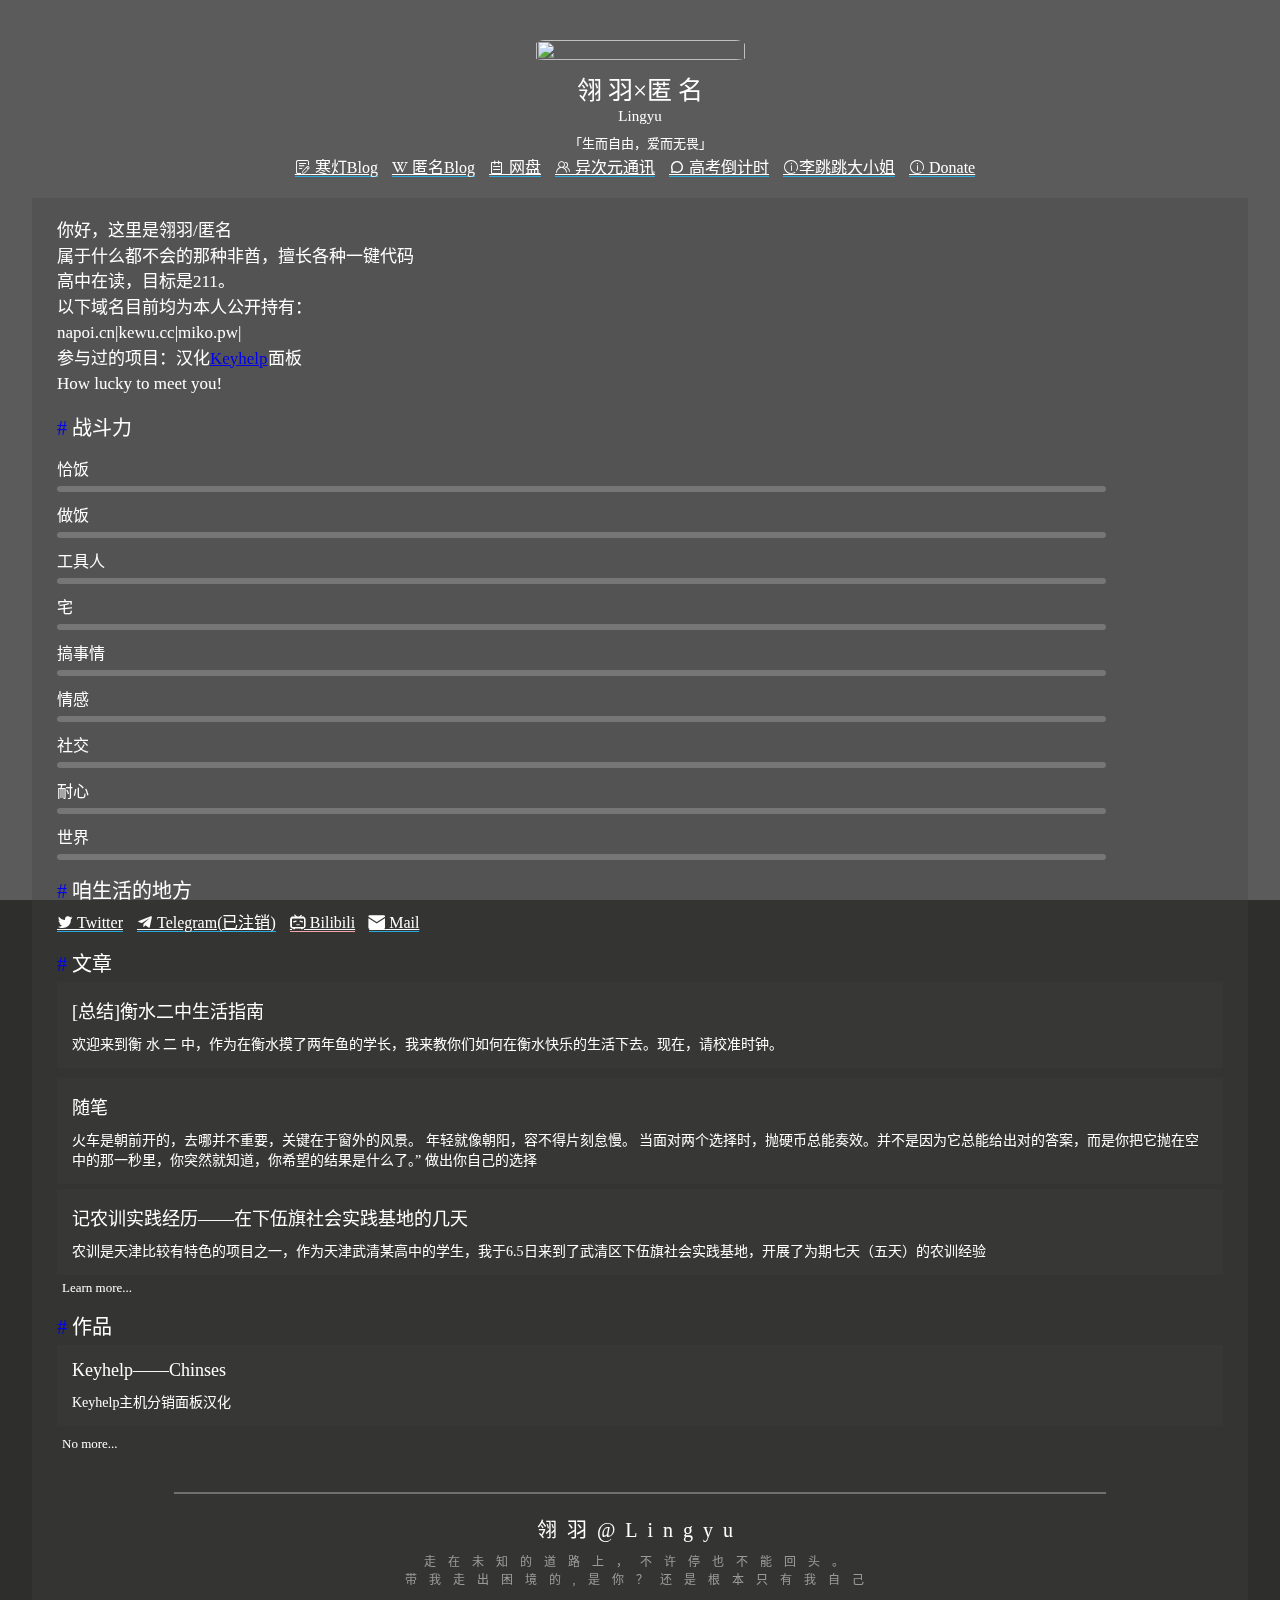
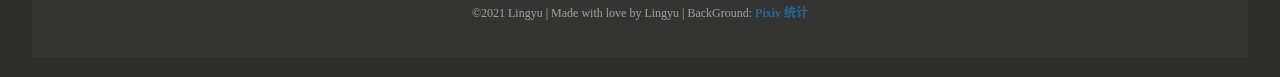
==== index.html @ 6e99ea0c "Update index.html" ====
<!--
 * GitHub: https://github.com/AyagawaSeirin/
 * Made with love by AyagawaSeirin [https://owomoe.net/]
-->
<!--
 * 图片放置在coding、gitee、微博三家...
 * 资源文件引用自coding、gitee、bootcdn
-->
<html lang="zh-CN">
<head>
    <meta charset="utf-8">
    <title>翎羽 | Lingyu</title>
    <meta name="viewport" content="width=device-width, initial-scale=1.0,maximum-scale=1.0, user-scalable=no">
    <meta name="description" content="Lingyu的个人主页">
    <meta name="keywords" content="lingyu,miko.pw,翎羽,匿名,Lingyu">
    <meta content="text/html; charset=UTF-8; text/plain" http-equiv="Content-Type" />
    
    <link rel="stylesheet" href="https://lib.baomitu.com/mdui/1.0.2/css/mdui.css">
    <link rel="stylesheet" href="assests/css/main.css">
    <link rel="stylesheet" href="assests/css/index.css">
    <!-- <link rel="stylesheet" href="/assets/css/detaile.css"> -->
    <link rel="stylesheet" href="assests/fonts/font_1625701_q2422cy34wn.css">
    <link rel="icon" href="https://tvax1.sinaimg.cn/large/005VUi90ly1gyejxnz3bhj31471477wh.jpg">
    <script>
        console.log("\n %c Provided %c by Lingyu | napoi.cn ","color:#444;background:#eee;padding:5px 0;","color:#F8F8FF;background:#F4A7B9;padding:5px 0;");
        console.log("\n %c Designed %c by AyagawaSeirin | owomoe.net ","color:#444;background:#eee;padding:5px 0;","color:#F8F8FF;background:#F4A7B9;padding:5px 0;");
        console.log("\n %c 感谢AyagawaSeirin的模板支持 ","color:#444;background:#eee;padding:5px 0;","color:#F8F8FF;background:#F4A7B9;padding:5px 0;");
      
    </script>
<!--统计开始-->
<script charset="UTF-8" id="LA_COLLECT" src="assests/tongji.js"></script>
<script>LA.init({id: "JSmE4CoYj0zaWgyC",ck: "JSmE4CoYj0zaWgyC"})</script>
<!--统计结束-->
</head>
<body class="mdui-theme-primary-pink mdui-theme-accent-pink">
<div id="rin-bg"></div>
<main id="rin-main">
    <div class="mdui-row">
        <div class="mdui-col-xs-12 mdui-col-md-2">
            <div class="rin-left">
                <div class="rin-logo">
                    <img src="https://gitee.com/msk1/homepage/raw/main/assests/logo.jpg">
                </div>
                <div class="rin-left-title">翎&nbsp;羽×匿&nbsp;名</div>
                <div class="rin-left-title2">Lingyu</div>
                <div class="rin-left-slogan">「生而自由，爱而无畏」</div>

                <a class="mdui-btn mdui-btn-raised rin-btn rin-btn-blue rin-btn-left mdui-text-capitalize" href="https://www.napoi.cn/" target="_blank"><span class="iconfont iconBlog"></span> 寒灯Blog</a>

                <a class="mdui-btn mdui-btn-raised rin-btn rin-btn-blue rin-btn-left mdui-text-capitalize" href="https://www.kewu.cc/" target="_blank"><span class="iconfont iconwiki"></span> 匿名Blog</a>

                <a class="mdui-btn mdui-btn-raised rin-btn rin-btn-blue rin-btn-left mdui-text-capitalize" href="https://pan.napoi.cn" target="_blank"><span class="iconfont iconrizhi"></span> 网盘</a>

                <a class="mdui-btn mdui-btn-raised rin-btn rin-btn-blue rin-btn-left mdui-text-capitalize" href="https://subrecovery.top" target="_blank"><span class="iconfont iconfriend"></span> 异次元通讯</a>

                <a class="mdui-btn mdui-btn-raised rin-btn rin-btn-blue rin-btn-left mdui-text-capitalize" href="https://miko.pw/gaokao" target="_blank"><span class="iconfont iconCommentenable"></span> 高考倒计时</a>
                <a class="mdui-btn mdui-btn-raised rin-btn rin-btn-blue rin-btn-left mdui-text-capitalize" href="https://miko.pw/litiaotiao/?from=homepage" target="_blank"><span class="iconfont iconabout"></span>李跳跳大小姐</a>
                <a class="mdui-btn mdui-btn-raised rin-btn rin-btn-blue rin-btn-left mdui-text-capitalize" href="https://tvax1.sinaimg.cn/large/005VUi90ly1gyeksrzz9dj308c0bbmyy.jpg" target="_blank"><span class="iconfont iconabout"></span> Donate</a>
            </div>
        </div>
        <div class="mdui-col-xs-12 mdui-col-md-10">
            <div class="mdui-card rin-card">
<!--                <div class="rin-card-title">关于我</div>-->
                <div class="rin-card-part" id="introduce" style="margin-top: 0;">
                    <div class="rin-card-content mdui-typo">你好，这里是翎羽/匿名<br>
                        属于什么都不会的那种非酋，擅长各种一键代码<br>
                         高中在读，目标是211。<br>
                         以下域名目前均为本人公开持有：<br>
                         napoi.cn|kewu.cc|miko.pw|  <br>
                         参与过的项目：汉化<a href="https:/keyhelp.de" target="_blank"></span>Keyhelp</a>面板<br>
                        How lucky to meet you!<br>
                    </div>
                </div>
                <!--        <div class="rin-tr"></div>-->
                <div class="rin-card-part" id="fighting">
                    <div class="rin-card-title2 mdui-typo"><a href="#fighting">#</a> 战斗力</div>
                    <div class="mdui-container">
                        <div class="mdui-row">
                            <div class="mdui-col-xs-12 mdui-col-sm-6 mdui-col-md-4"
                                 mdui-tooltip="{content: '还是很能吃的，破产警告'}">

                                <div class="rin-progress-title">
                                    恰饭
                                </div>

                                <div class="mdui-progress">
                                    <div class="mdui-progress-determinate" style="width: 75%;"></div>
                                </div>

                            </div>

                            <div class="mdui-col-xs-12 mdui-col-sm-6 mdui-col-md-4"
                                 mdui-tooltip="{content: '虽然经常做出一些食材他妈都不认识的东西，但是我会努力的'}">
                                <div class="rin-progress-title">
                                    做饭
                                </div>
                                <div class="mdui-progress">
                                    <div class="mdui-progress-determinate" style="width: 30%;"></div>
                                </div>
                            </div>

                            <div class="mdui-col-xs-12 mdui-col-sm-6 mdui-col-md-4"
                                 mdui-tooltip="{content: '工具人属性，擅长折腾打印机、多媒体、手机、电脑，不断学习中'}">
                                <div class="rin-progress-title">
                                    工具人
                                </div>
                                <div class="mdui-progress">
                                    <div class="mdui-progress-determinate" style="width: 60%;"></div>
                                </div>
                            </div>

                        </div>

                        <div class="mdui-row">
                            <div class="mdui-col-xs-12 mdui-col-sm-6 mdui-col-md-4" mdui-tooltip="{content: '伪宅，二刺螈，梦想是去CJ、CP、CM.'}">
                                <div class="rin-progress-title">
                                    宅
                                </div>
                                <div class="mdui-progress">
                                    <div class="mdui-progress-determinate" style="width: 50%;"></div>
                                </div>
                            </div>

                            <div class="mdui-col-xs-12 mdui-col-sm-6 mdui-col-md-4"
                                 mdui-tooltip="{content: '搞个大新闻，组织能力蛮差的'}">
                                <div class="rin-progress-title">
                                    搞事情
                                </div>
                                <div class="mdui-progress">
                                    <div class="mdui-progress-determinate" style="width: 12%;"></div>
                                </div>
                            </div>

                            <div class="mdui-col-xs-12 mdui-col-sm-6 mdui-col-md-4"
                                 mdui-tooltip="{content: '情感带师，见证了无数对情侣的分分合合。你好，陌生人。'}">
                                <div class="rin-progress-title">
                                    情感
                                </div>
                                <div class="mdui-progress">
                                    <div class="mdui-progress-determinate" style="width: 25%;"></div>
                                </div>
                            </div>

                        </div>

                        <div class="mdui-row">
                            <div class="mdui-col-xs-12 mdui-col-sm-6 mdui-col-md-4"
                                 mdui-tooltip="{content: '社交能力<del>(间歇性社恐，漫展拍照都得想好久</del>'}">
                                <div class="rin-progress-title">
                                    社交
                                </div>
                                <div class="mdui-progress">
                                    <div class="mdui-progress-determinate" style="width: 20%;"></div>
                                </div>
                            </div>

                            <div class="mdui-col-xs-12 mdui-col-sm-6 mdui-col-md-4"
                                 mdui-tooltip="{content: '做事情的耐心程度'}">
                                <div class="rin-progress-title">
                                    耐心
                                </div>
                                <div class="mdui-progress">
                                    <div class="mdui-progress-determinate" style="width: 70%;"></div>
                                </div>
                            </div>

                            <div class="mdui-col-xs-12 mdui-col-sm-6 mdui-col-md-4"
                                 mdui-tooltip="{content: '对这个世界热爱的程度|都是时辰的错'}">
                                <div class="rin-progress-title">
                                    世界
                                </div>
                                <div class="mdui-progress">
                                    <div class="mdui-progress-determinate" style="width: 60%;"></div>
                                </div>
                            </div>


                        </div>


                    </div>
                </div>
                <div class="rin-card-part" id="contact">
                    <div class="rin-card-title2 mdui-typo"><a href="#contact">#</a> 咱生活的地方</div>

                    <a class="mdui-btn mdui-btn-raised rin-btn rin-btn-blue mdui-text-capitalize"
                       href="https://twitter.com" target="_blank"><span
                            class="iconfont icontwitter-fill"></span> Twitter</a>

                    <a class="mdui-btn mdui-btn-raised rin-btn rin-btn-blue mdui-text-capitalize"
                       href="https://t.me/" target="_blank"><span class="iconfont icontelegram"></span> Telegram(已注销)</a>
<!--
                    <a class="mdui-btn mdui-btn-raised rin-btn rin-btn-black mdui-text-capitalize" href="https://github.com/AyagawaSeirin" target="_blank"><span class="iconfont icongithub"></span> Github</a>

                    <a class="mdui-btn mdui-btn-raised rin-btn rin-btn-pink" href="http://suki.house/"
                       target="_blank" style="text-transform: none!important;"><span
                            class="iconfont iconcoffe"></span> sukiHouse</a>
-->
                    <a class="mdui-btn mdui-btn-raised rin-btn rin-btn-pink mdui-text-capitalize" href="https://space.bilibili.com/25399303" target="_blank"><span class="iconfont iconbilibili"></span> Bilibili</a>

                    <a class="mdui-btn mdui-btn-raised rin-btn rin-btn-blue mdui-text-capitalize"
                       href="mailto:misakablog@gmail.com" target="_blank"><span
                            class="iconfont iconmail_fill"></span> Mail</a>

                </div>

                <div class="rin-card-part" id="article">
                    <div class="rin-card-title2 mdui-typo"><a href="#article">#</a> 文章</div>

                    <a target="_blank" href="https://www.napoi.cn/2021/1056.html">
                    <div class="mdui-card rin-card rin-card-article" style="margin-bottom: 10px;">
                        <div class="rin-article-title">[总结]衡水二中生活指南</div>
                        <div class="rin-article-content">欢迎来到衡&nbsp;水&nbsp;二&nbsp;中，作为在衡水摸了两年鱼的学长，我来教你们如何在衡水快乐的生活下去。现在，请校准时钟。</div>
                    </div>
                    </a>
                    
                    <a target="_blank" href="https://www.napoi.cn/2021/471.html">
                        <div class="mdui-card rin-card rin-card-article" style="margin-bottom: 5px;">
                            <div class="rin-article-title">随笔</div>
                            <div class="rin-article-content">火车是朝前开的，去哪并不重要，关键在于窗外的风景。

                                年轻就像朝阳，容不得片刻怠慢。
                                
                                当面对两个选择时，抛硬币总能奏效。并不是因为它总能给出对的答案，而是你把它抛在空中的那一秒里，你突然就知道，你希望的结果是什么了。”
                                
                                做出你自己的选择</div>
                        </div>
                    </a>
                    <a target="_blank" href="https://www.kewu.cc/2021/186.html/">
                        <div class="mdui-card rin-card rin-card-article" style="margin-bottom: 5px;">
                            <div class="rin-article-title">记农训实践经历——在下伍旗社会实践基地的几天</div>
                            <div class="rin-article-content">农训是天津比较有特色的项目之一，作为天津武清某高中的学生，我于6.5日来到了武清区下伍旗社会实践基地，开展了为期七天（五天）的农训经验</div>
                        </div>
                    </a>
                    <a class="rin-article-more" target="_blank" href="https://kewu.cc/">
                        Learn more...
                    </a>

                </div>


                <div class="rin-card-part" id="works">
                    <div class="rin-card-title2 mdui-typo"><a href="#works">#</a> 作品</div>

                    <a target="_blank" href="https://keyhelp.de">
                        <div class="mdui-card rin-card rin-card-article" style="margin-bottom: 10px;">
                            <div class="rin-article-title">Keyhelp——Chinses</div>
                            <div class="rin-article-content">Keyhelp主机分销面板汉化</div>
                        </div>
                    </a>
                  <!--

                  <a target="_blank" href="https://github.com/AyagawaSeirin/BilibiliFollowPage">
                        <div class="mdui-card rin-card rin-card-article" style="margin-bottom: 5px;">
                            <div class="rin-article-title">BilibiliFollowPage</div>
                            <div class="rin-article-content">基于handsome主题的B站追番列表独立页面作品</div>
                        </div>
                    </a>
                    <a target="_blank" href="https://github.com/AyagawaSeirin/ThreebodySpace">
                        <div class="mdui-card rin-card rin-card-article" style="margin-bottom: 5px;">
                            <div class="rin-article-title">ThreebodySpace</div>
                            <div class="rin-article-content">三体宇宙网站(threebody.space)</div>
                        </div>
                    </a> --> 
                    <a class="rin-article-more" target="_blank" href="">
                        No more...
                    </a>

                </div>


                <div class="rin-tr"></div>

                <div class="rin-card-part" id="last">
                    <div class="rin-card-title2">翎羽@Lingyu</div>
                    <div class="rin-card-content">走在未知的道路上，不许停也不能回头。<br>带我走出困境的,是你？还是根本只有我自己</div>
                </div>

                <div class="rin-card-part" id="footer">
                    <div class="rin-card-content">©2021 Lingyu | Made with love by Lingyu | BackGround: <a
                            href="https://www.pixiv.net/artworks/66987311" id="bg-link" target="_blank">Pixiv</a> 
                        <a target="_blank" title="网站统计" href="https://v6.51.la/land/JSmE4CoYj0zaWgyC">统计</a>
                    </div>
                   
                </div>
            </div>
        </div>
    </div>
</main>
<script type='text/css' src="https://cdn.bootcdn.net/ajax/libs/mdui/0.4.3/css/mdui.min.css"></script>
    <!-- Cloudflare Web Analytics --><script defer src='https://static.cloudflareinsights.com/beacon.min.js' data-cf-beacon='{"token": "fbe1be45d94e4c608e28d2d24af0dc38"}'></script><!-- End Cloudflare Web Analytics -->
<!--<script src="https://cdn.jsdelivr.net/gh/AyagawaSeirin/homepage@latest/assets/js/main.js"></script>-->
    
</body>
</html>
---- assests/css/main.css ----
body {
    margin: 0;
    background: #2e2e2c;
}
* {
    -webkit-tap-highlight-color: transparent;
}
::selection {
    color: #e0e0e0;
    background: rgba(255,64,129,.35);
}
#rin-bg {
    top: 0;
    left: 0;
    right: 0;
    bottom: 0;
    z-index: -2;
    position: fixed;
    background-size: cover;
    background-repeat: no-repeat;
    background-attachment: fixed;
    background-position: 50% 50%;
    background-color: #818181;
    background-image: url('https://tvax1.sinaimg.cn/large/005VUi90ly1gyelouyrk6j31jk0yqnpd.jpg');
}
#rin-bg:after {
    top: 0;
    left: 0;
    right: 0;
    bottom: 0;
    content: '';
    z-index: -1;
    position: fixed;
    background-color: rgba(66,66,66,.6);
}

#rin-footer {
    bottom: 0;
    margin: auto;
    width: 100vw;
    position: absolute;
    padding: 10px 0 10px 0;
}
#rin-footer div {
    font-size: 14px;
    text-align: center;
    color: rgba(255,255,255,.79);
}
#rin-footer div a {
    color: #2196f3;
    font-weight: 700;
    transition: all .3s;
    text-decoration: none;
}
.rin-tr {
    width: 80%;
    height: 2px;
    margin: auto;
    background: rgba(255,255,255,.3);
}
---- assests/css/index.css ----
#rin-main {
    /*padding: 20px 25px;*/
    padding: 20px 0;
    height: auto;
    display: flex;
    width: 95%;
    margin: auto;
    /*height: 100vh;*/
    /*max-width: 1200px;*/
    /*max-width: 90%;*/
    justify-content: center;
    flex-flow: column nowrap;
}

.rin-logo img {
    border-radius: 15px;
    max-width: 220px;
    padding-bottom: 10px;
    width: 95%;
}

.rin-left {
    padding: 20px 25px;
    text-align: center;
    margin: 0 auto;
}

.rin-left-title {
    font-size: 25px;
    color: white;
    padding-bottom: 2px;
}

.rin-left-title2 {
    font-size: 15px;
    color: white;
    margin-bottom: 8px;
}

.rin-left-slogan {
    font-size: 13px;
    color: white;
    padding-bottom: 2px;
}
.rin-btn-left {
    width:100%;
    margin-top: 5px;
}

/*@media (max-height: 777px) {*/
/*    #rin-main {*/
/*        height: auto;*/
/*        padding: 20px 0;*/
/*    }*/

/*}*/

.rin-card {
    /*margin: 20px 0;*/
    padding: 20px 25px;
    /*padding-bottom:0;*/
    background-color: rgba(66, 66, 66, .3);
}

.rin-card-title {
    font-size: 30px;
    color: white;
    margin-bottom: 15px;
}

.rin-card-title2 {
    font-size: 20px;
    color: white;
    margin-bottom: 5px;
}

.rin-card-content {
    font-size: 17px;
    color: white;
    margin-bottom: 5px;
    line-height: 1.5;
}

.rin-card-title2 a {
    text-decoration: none;
}

.rin-card-part {
    margin-bottom: 15px;
    margin-top: 10px;
}

.mdui-progress {
    background-color: rgba(255, 255, 255, .2) !important;
    height: 6px;
    border-radius: 3px;
    width: 90%;
}

.mdui-progress-determinate {
    background-color: rgb(255, 255, 255) !important;
    border-radius: 3px;

}

.rin-progress-title {
    color: white;
    padding-bottom: 6px;
    padding-top: 10px;
}

.mdui-tooltip {
    margin-top: 20px !important;
}

.rin-btn {
    color: white;
    margin-right: 10px;
    min-width: 100px !important;
}

@media only screen and (min-width: 420px) and (max-width: 1024px) {
    .rin-left-title {
        font-size: 35px!important;
    }
    .rin-left-title2 {
        font-size: 25px!important;
    }
    .rin-left-slogan {
        font-size: 20px!important;
    }
}

@media only screen and (max-width: 1024px) {
    .rin-btn {
        margin-bottom: 10px;
    }
    .rin-logo img {
        display:none;
    }
    .rin-left-title {
        font-size: 30px;
    }
    .rin-left-title2 {
        font-size: 20px;
    }
    .rin-left-slogan {
        font-size: 15px;
    }
    .rin-btn-left {
        width:auto;
        /*margin-top: 5px;*/
    }
}

.rin-btn-blue {
    border-bottom: 1.5px solid #28A9E0;
}

.rin-btn-blue:hover {
    background-color: #28A9E0;
    transition: all .3s;
}

.rin-btn-pink {
    border-bottom: 1.5px solid #F9A2A8;
}

.rin-btn-pink:hover {
    background-color: #F9A2A8;
    transition: all .3s;
}

.rin-btn-black {
    border-bottom: 1.5px solid #353535;
}

.rin-btn-black:hover {
    background-color: #353535;
    transition: all .3s;
}

.rin-btn-white {
    border-bottom: 1.5px solid white;
}

.rin-btn-white:hover {
    background-color: white;
    color: black;
    transition: all .3s;
}

.rin-tr {
    margin-top: 40px;
    margin-bottom: 20px;
}

.rin-card-article{
    padding:15px;
    /*margin-bottom: 10px;*/
}
.rin-article-title{
    color: white;
    font-size: 18px;
}
.rin-article-content{
    padding-top:10px;
    color: white;
    font-size: 14px;
}
#works a{
    text-decoration:none;
}
#article a{
    text-decoration:none;
}
.rin-article-more{
    text-decoration:none;
    color: white;
    font-size: 13px;
    margin-left: 5px;
}

#last {
    text-align: center;
}

#last .rin-card-title2 {
    letter-spacing: 10px;
    margin-bottom: 10px;
}

#last .rin-card-content {
    font-size: 12px;
    letter-spacing: 1em;
    opacity: .5;
}

#footer {
    text-align: center;
}

#footer .rin-card-content {
    font-size: 12px;
    opacity: .5;
}

#footer div a {
    color: #2196f3;
    font-weight: 700;
    transition: all .3s;
    text-decoration: none;
}
---- assests/fonts/font_1625701_q2422cy34wn.css ----
@font-face {font-family: "iconfont";
  src: url('//at.alicdn.com/t/font_1625701_q2422cy34wn.eot?t=1583821152876'); /* IE9 */
  src: url('//at.alicdn.com/t/font_1625701_q2422cy34wn.eot?t=1583821152876#iefix') format('embedded-opentype'), /* IE6-IE8 */
  url('[data-uri]') format('woff2'),
  url('//at.alicdn.com/t/font_1625701_q2422cy34wn.woff?t=1583821152876') format('woff'),
  url('//at.alicdn.com/t/font_1625701_q2422cy34wn.ttf?t=1583821152876') format('truetype'), /* chrome, firefox, opera, Safari, Android, iOS 4.2+ */
  url('//at.alicdn.com/t/font_1625701_q2422cy34wn.svg?t=1583821152876#iconfont') format('svg'); /* iOS 4.1- */
}

.iconfont {
  font-family: "iconfont" !important;
  font-size: 16px;
  font-style: normal;
  -webkit-font-smoothing: antialiased;
  -moz-osx-font-smoothing: grayscale;
}

.iconrizhi:before {
  content: "\e6ab";
}

.iconabout:before {
  content: "\e645";
}

.iconwiki:before {
  content: "\e606";
}

.iconfriend:before {
  content: "\e609";
}

.iconcoffe:before {
  content: "\e607";
}

.iconwishlist:before {
  content: "\e60f";
}

.iconlinks:before {
  content: "\e604";
}

.iconCommentenable:before {
  content: "\e7a2";
}

.iconcoding:before {
  content: "\e600";
}

.iconbilibili:before {
  content: "\e605";
}

.iconBlog:before {
  content: "\e60e";
}

.iconqq:before {
  content: "\e603";
}

.iconlab:before {
  content: "\e61e";
}

.iconmail_fill:before {
  content: "\e601";
}

.icongithub:before {
  content: "\e613";
}

.iconarticle:before {
  content: "\e63e";
}

.icontelegram:before {
  content: "\e8f8";
}

.icontwitter-fill:before {
  content: "\e602";
}
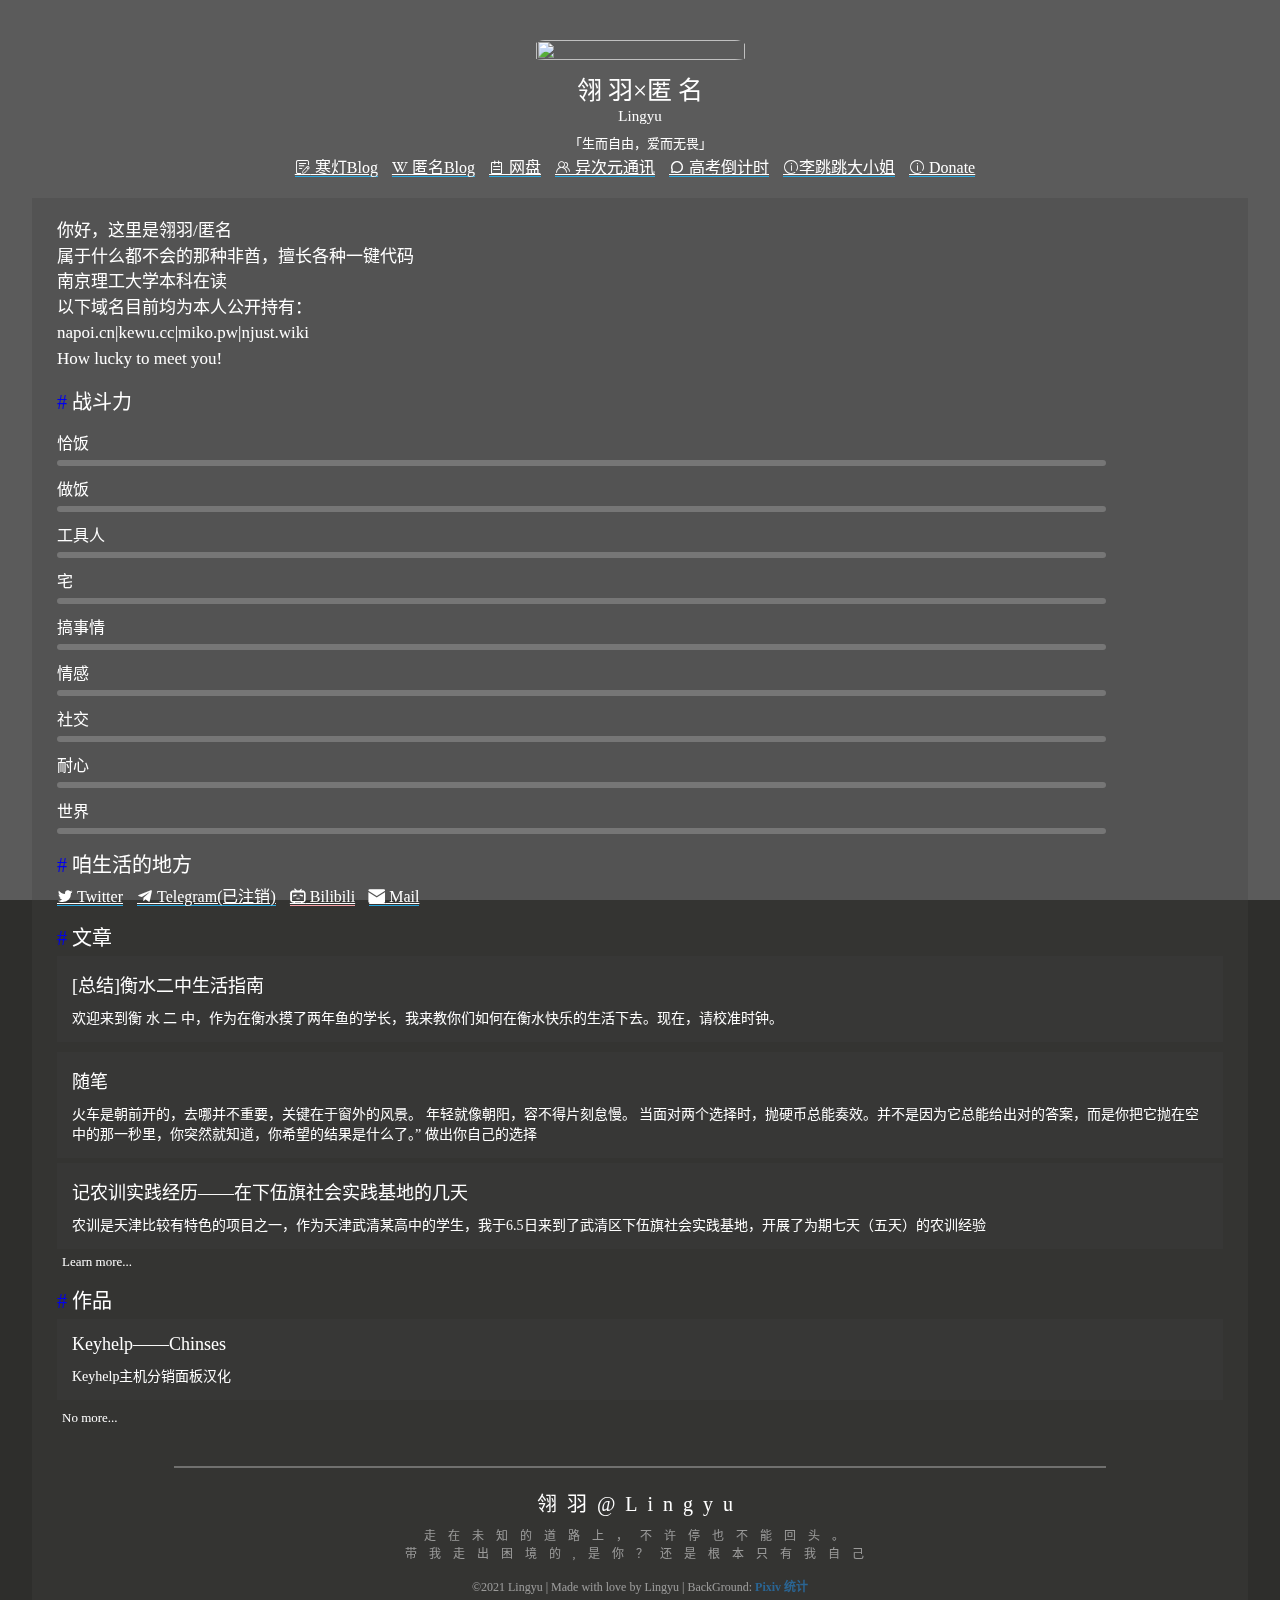
==== commit cb974814: "Update index.html" ====
--- a/index.html
+++ b/index.html
@@ -39,7 +39,7 @@
         <div class="mdui-col-xs-12 mdui-col-md-2">
             <div class="rin-left">
                 <div class="rin-logo">
-                    <img src="https://gitee.com/msk1/homepage/raw/main/assests/logo.jpg">
+                    <img src="https://tva1.sinaimg.cn/large/005VUi90ly1h9hgbbzgr1j31471477wh.jpg">
                 </div>
                 <div class="rin-left-title">翎&nbsp;羽×匿&nbsp;名</div>
                 <div class="rin-left-title2">Lingyu</div>
@@ -64,10 +64,10 @@
                 <div class="rin-card-part" id="introduce" style="margin-top: 0;">
                     <div class="rin-card-content mdui-typo">你好，这里是翎羽/匿名<br>
                         属于什么都不会的那种非酋，擅长各种一键代码<br>
-                         高中在读，目标是211。<br>
+                        南京理工大学本科在读<br>
                          以下域名目前均为本人公开持有：<br>
-                         napoi.cn|kewu.cc|miko.pw|  <br>
-                         参与过的项目：汉化<a href="https:/keyhelp.de" target="_blank"></span>Keyhelp</a>面板<br>
+                         napoi.cn|kewu.cc|miko.pw|njust.wiki  <br>
+                         
                         How lucky to meet you!<br>
                     </div>
                 </div>
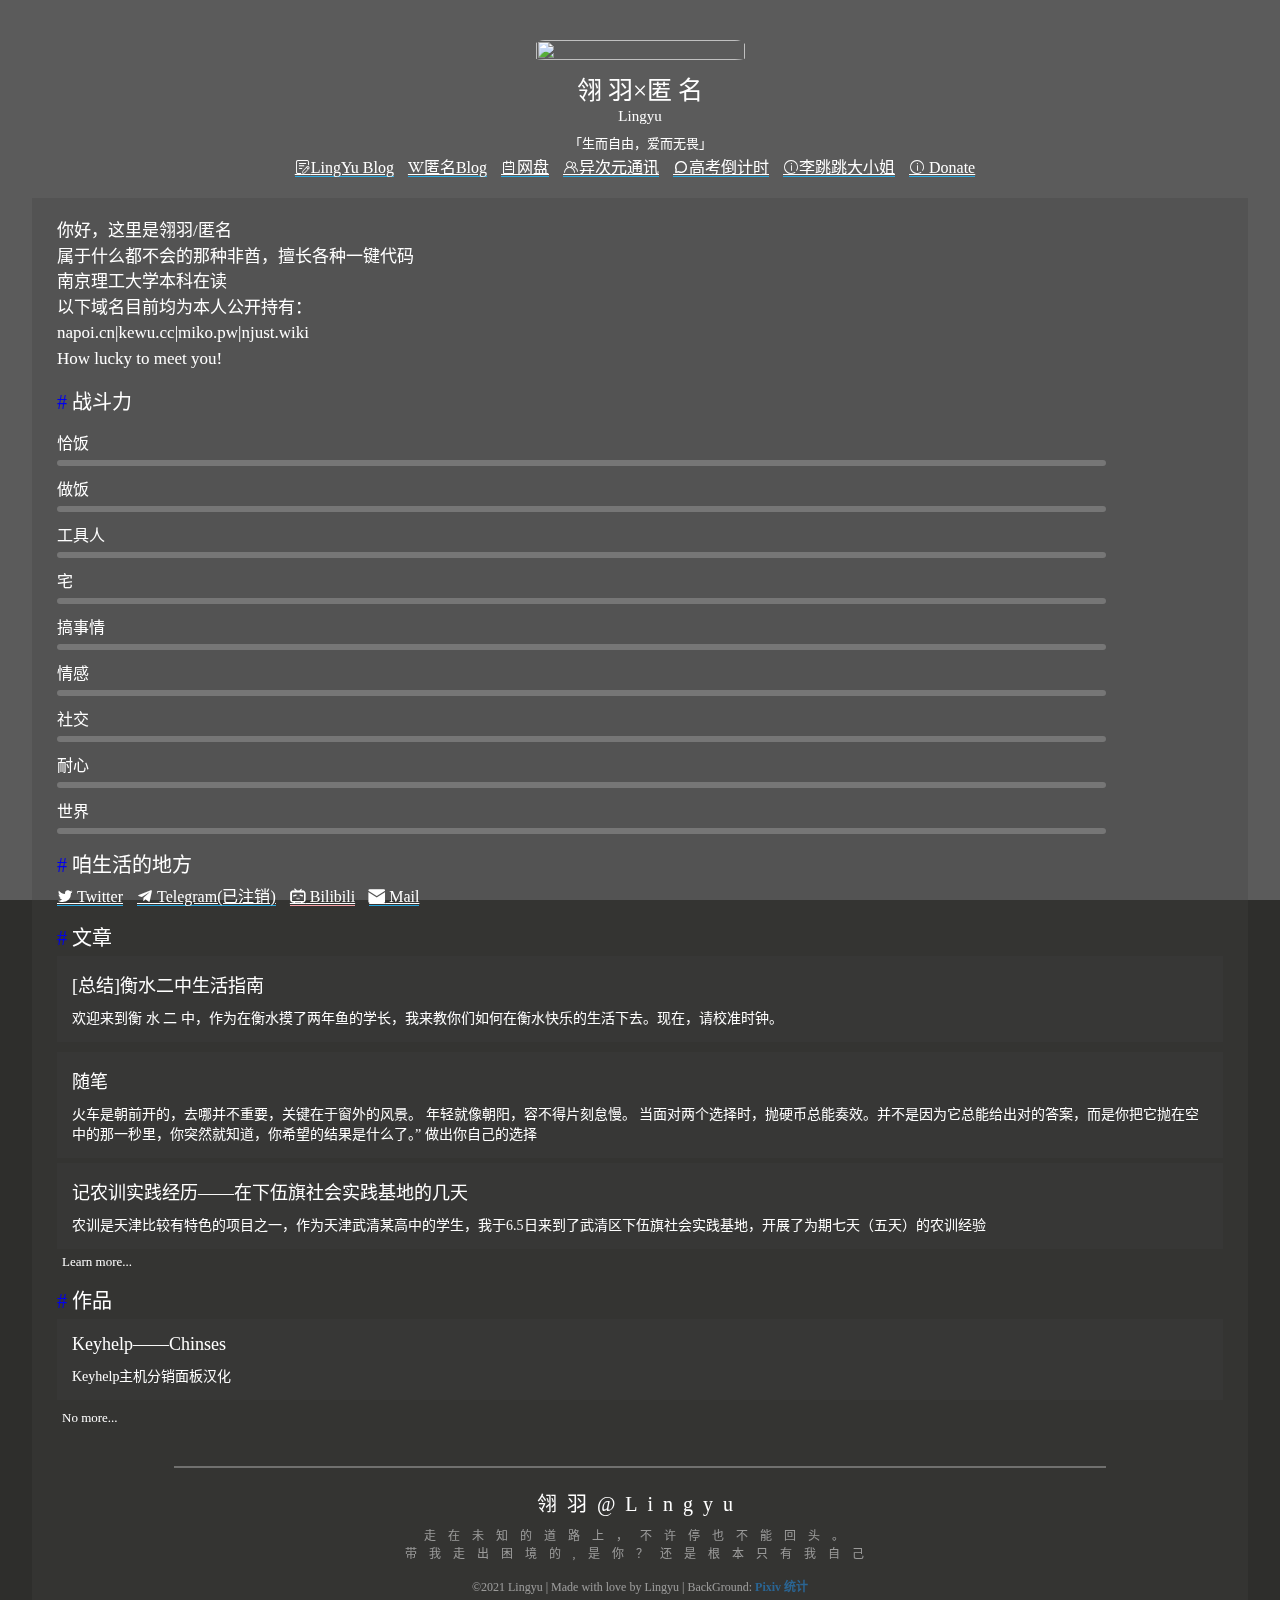
==== commit a215eff5: "Update index.html" ====
--- a/index.html
+++ b/index.html
@@ -45,15 +45,15 @@
                 <div class="rin-left-title2">Lingyu</div>
                 <div class="rin-left-slogan">「生而自由，爱而无畏」</div>
 
-                <a class="mdui-btn mdui-btn-raised rin-btn rin-btn-blue rin-btn-left mdui-text-capitalize" href="https://www.napoi.cn/" target="_blank"><span class="iconfont iconBlog"></span> 寒灯Blog</a>
-
-                <a class="mdui-btn mdui-btn-raised rin-btn rin-btn-blue rin-btn-left mdui-text-capitalize" href="https://www.kewu.cc/" target="_blank"><span class="iconfont iconwiki"></span> 匿名Blog</a>
-
-                <a class="mdui-btn mdui-btn-raised rin-btn rin-btn-blue rin-btn-left mdui-text-capitalize" href="https://pan.napoi.cn" target="_blank"><span class="iconfont iconrizhi"></span> 网盘</a>
-
-                <a class="mdui-btn mdui-btn-raised rin-btn rin-btn-blue rin-btn-left mdui-text-capitalize" href="https://subrecovery.top" target="_blank"><span class="iconfont iconfriend"></span> 异次元通讯</a>
-
-                <a class="mdui-btn mdui-btn-raised rin-btn rin-btn-blue rin-btn-left mdui-text-capitalize" href="https://miko.pw/gaokao" target="_blank"><span class="iconfont iconCommentenable"></span> 高考倒计时</a>
+                <a class="mdui-btn mdui-btn-raised rin-btn rin-btn-blue rin-btn-left mdui-text-capitalize" href="https://www.napoi.cn/" target="_blank"><span class="iconfont iconBlog"></span>LingYu Blog</a>
+
+                <a class="mdui-btn mdui-btn-raised rin-btn rin-btn-blue rin-btn-left mdui-text-capitalize" href="https://www.kewu.cc/" target="_blank"><span class="iconfont iconwiki"></span>匿名Blog</a>
+
+                <a class="mdui-btn mdui-btn-raised rin-btn rin-btn-blue rin-btn-left mdui-text-capitalize" href="https://pan.napoi.cn" target="_blank"><span class="iconfont iconrizhi"></span>网盘</a>
+
+                <a class="mdui-btn mdui-btn-raised rin-btn rin-btn-blue rin-btn-left mdui-text-capitalize" href="https://subrecovery.top" target="_blank"><span class="iconfont iconfriend"></span>异次元通讯</a>
+
+                <a class="mdui-btn mdui-btn-raised rin-btn rin-btn-blue rin-btn-left mdui-text-capitalize" href="https://miko.pw/gaokao" target="_blank"><span class="iconfont iconCommentenable"></span>高考倒计时</a>
                 <a class="mdui-btn mdui-btn-raised rin-btn rin-btn-blue rin-btn-left mdui-text-capitalize" href="https://miko.pw/litiaotiao/?from=homepage" target="_blank"><span class="iconfont iconabout"></span>李跳跳大小姐</a>
                 <a class="mdui-btn mdui-btn-raised rin-btn rin-btn-blue rin-btn-left mdui-text-capitalize" href="https://tvax1.sinaimg.cn/large/005VUi90ly1gyeksrzz9dj308c0bbmyy.jpg" target="_blank"><span class="iconfont iconabout"></span> Donate</a>
             </div>
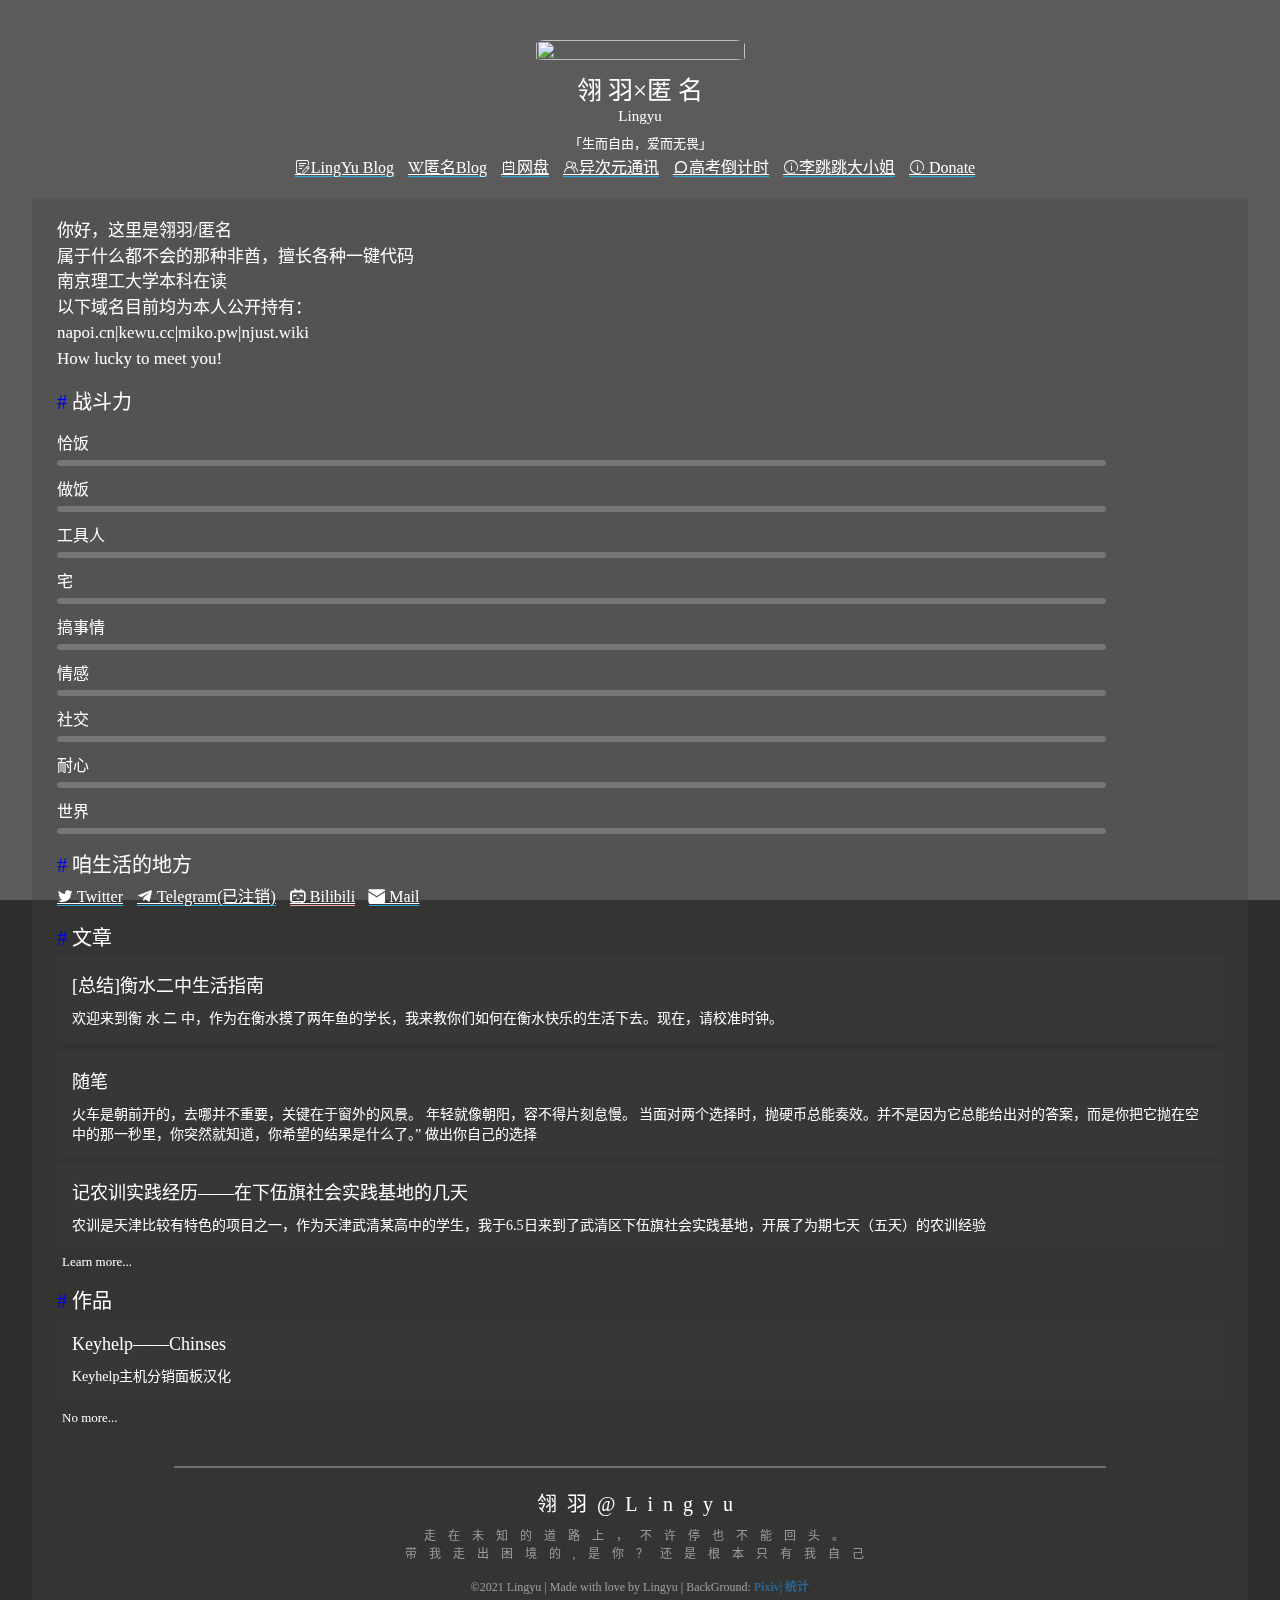
==== commit d369ac5a: "Update index.html" ====
--- a/index.html
+++ b/index.html
@@ -1,10 +1,6 @@
 <!--
  * GitHub: https://github.com/AyagawaSeirin/
  * Made with love by AyagawaSeirin [https://owomoe.net/]
--->
-<!--
- * 图片放置在coding、gitee、微博三家...
- * 资源文件引用自coding、gitee、bootcdn
 -->
 <html lang="zh-CN">
 <head>
@@ -20,12 +16,11 @@
     <link rel="stylesheet" href="assests/css/index.css">
     <!-- <link rel="stylesheet" href="/assets/css/detaile.css"> -->
     <link rel="stylesheet" href="assests/fonts/font_1625701_q2422cy34wn.css">
-    <link rel="icon" href="https://tvax1.sinaimg.cn/large/005VUi90ly1gyejxnz3bhj31471477wh.jpg">
+    <link rel="icon" href="https://r2.01r.cc/2023/01/05/357cb4086d08fc2931b7b6db8aa3589e.webp">
     <script>
         console.log("\n %c Provided %c by Lingyu | napoi.cn ","color:#444;background:#eee;padding:5px 0;","color:#F8F8FF;background:#F4A7B9;padding:5px 0;");
         console.log("\n %c Designed %c by AyagawaSeirin | owomoe.net ","color:#444;background:#eee;padding:5px 0;","color:#F8F8FF;background:#F4A7B9;padding:5px 0;");
         console.log("\n %c 感谢AyagawaSeirin的模板支持 ","color:#444;background:#eee;padding:5px 0;","color:#F8F8FF;background:#F4A7B9;padding:5px 0;");
-      
     </script>
 <!--统计开始-->
 <script charset="UTF-8" id="LA_COLLECT" src="assests/tongji.js"></script>
@@ -39,7 +34,7 @@
         <div class="mdui-col-xs-12 mdui-col-md-2">
             <div class="rin-left">
                 <div class="rin-logo">
-                    <img src="https://tva1.sinaimg.cn/large/005VUi90ly1h9hgbbzgr1j31471477wh.jpg">
+                    <img src="https://r2.01r.cc/2023/01/05/357cb4086d08fc2931b7b6db8aa3589e.webp">
                 </div>
                 <div class="rin-left-title">翎&nbsp;羽×匿&nbsp;名</div>
                 <div class="rin-left-title2">Lingyu</div>
@@ -55,7 +50,7 @@
 
                 <a class="mdui-btn mdui-btn-raised rin-btn rin-btn-blue rin-btn-left mdui-text-capitalize" href="https://miko.pw/gaokao" target="_blank"><span class="iconfont iconCommentenable"></span>高考倒计时</a>
                 <a class="mdui-btn mdui-btn-raised rin-btn rin-btn-blue rin-btn-left mdui-text-capitalize" href="https://miko.pw/litiaotiao/?from=homepage" target="_blank"><span class="iconfont iconabout"></span>李跳跳大小姐</a>
-                <a class="mdui-btn mdui-btn-raised rin-btn rin-btn-blue rin-btn-left mdui-text-capitalize" href="https://tvax1.sinaimg.cn/large/005VUi90ly1gyeksrzz9dj308c0bbmyy.jpg" target="_blank"><span class="iconfont iconabout"></span> Donate</a>
+                <a class="mdui-btn mdui-btn-raised rin-btn rin-btn-blue rin-btn-left mdui-text-capitalize" href="https://r2.01r.cc/2023/01/05/0fa271543c222d8513745afad4718d6d.webp" target="_blank"><span class="iconfont iconabout"></span> Donate</a>
             </div>
         </div>
         <div class="mdui-col-xs-12 mdui-col-md-10">
@@ -278,7 +273,7 @@
 
                 <div class="rin-card-part" id="footer">
                     <div class="rin-card-content">©2021 Lingyu | Made with love by Lingyu | BackGround: <a
-                            href="https://www.pixiv.net/artworks/66987311" id="bg-link" target="_blank">Pixiv</a> 
+                            href="https://www.pixiv.net/artworks/66987311" id="bg-link" target="_blank">Pixiv|</a> 
                         <a target="_blank" title="网站统计" href="https://v6.51.la/land/JSmE4CoYj0zaWgyC">统计</a>
                     </div>
                    
@@ -287,9 +282,6 @@
         </div>
     </div>
 </main>
-<script type='text/css' src="https://cdn.bootcdn.net/ajax/libs/mdui/0.4.3/css/mdui.min.css"></script>
-    <!-- Cloudflare Web Analytics --><script defer src='https://static.cloudflareinsights.com/beacon.min.js' data-cf-beacon='{"token": "fbe1be45d94e4c608e28d2d24af0dc38"}'></script><!-- End Cloudflare Web Analytics -->
-<!--<script src="https://cdn.jsdelivr.net/gh/AyagawaSeirin/homepage@latest/assets/js/main.js"></script>-->
-    
+<script type='text/css' src="https://cdn.bootcdn.net/ajax/libs/mdui/0.4.3/css/mdui.min.css"></script>  
 </body>
 </html>
--- a/assests/css/main.css
+++ b/assests/css/main.css
@@ -21,7 +21,7 @@
     background-attachment: fixed;
     background-position: 50% 50%;
     background-color: #818181;
-    background-image: url('https://tvax1.sinaimg.cn/large/005VUi90ly1gyelouyrk6j31jk0yqnpd.jpg');
+    background-image: url('https://r2.01r.cc/2023/01/05/082c0f470fed1e17b63d7d3dfb56cf12.webp');
 }
 #rin-bg:after {
     top: 0;
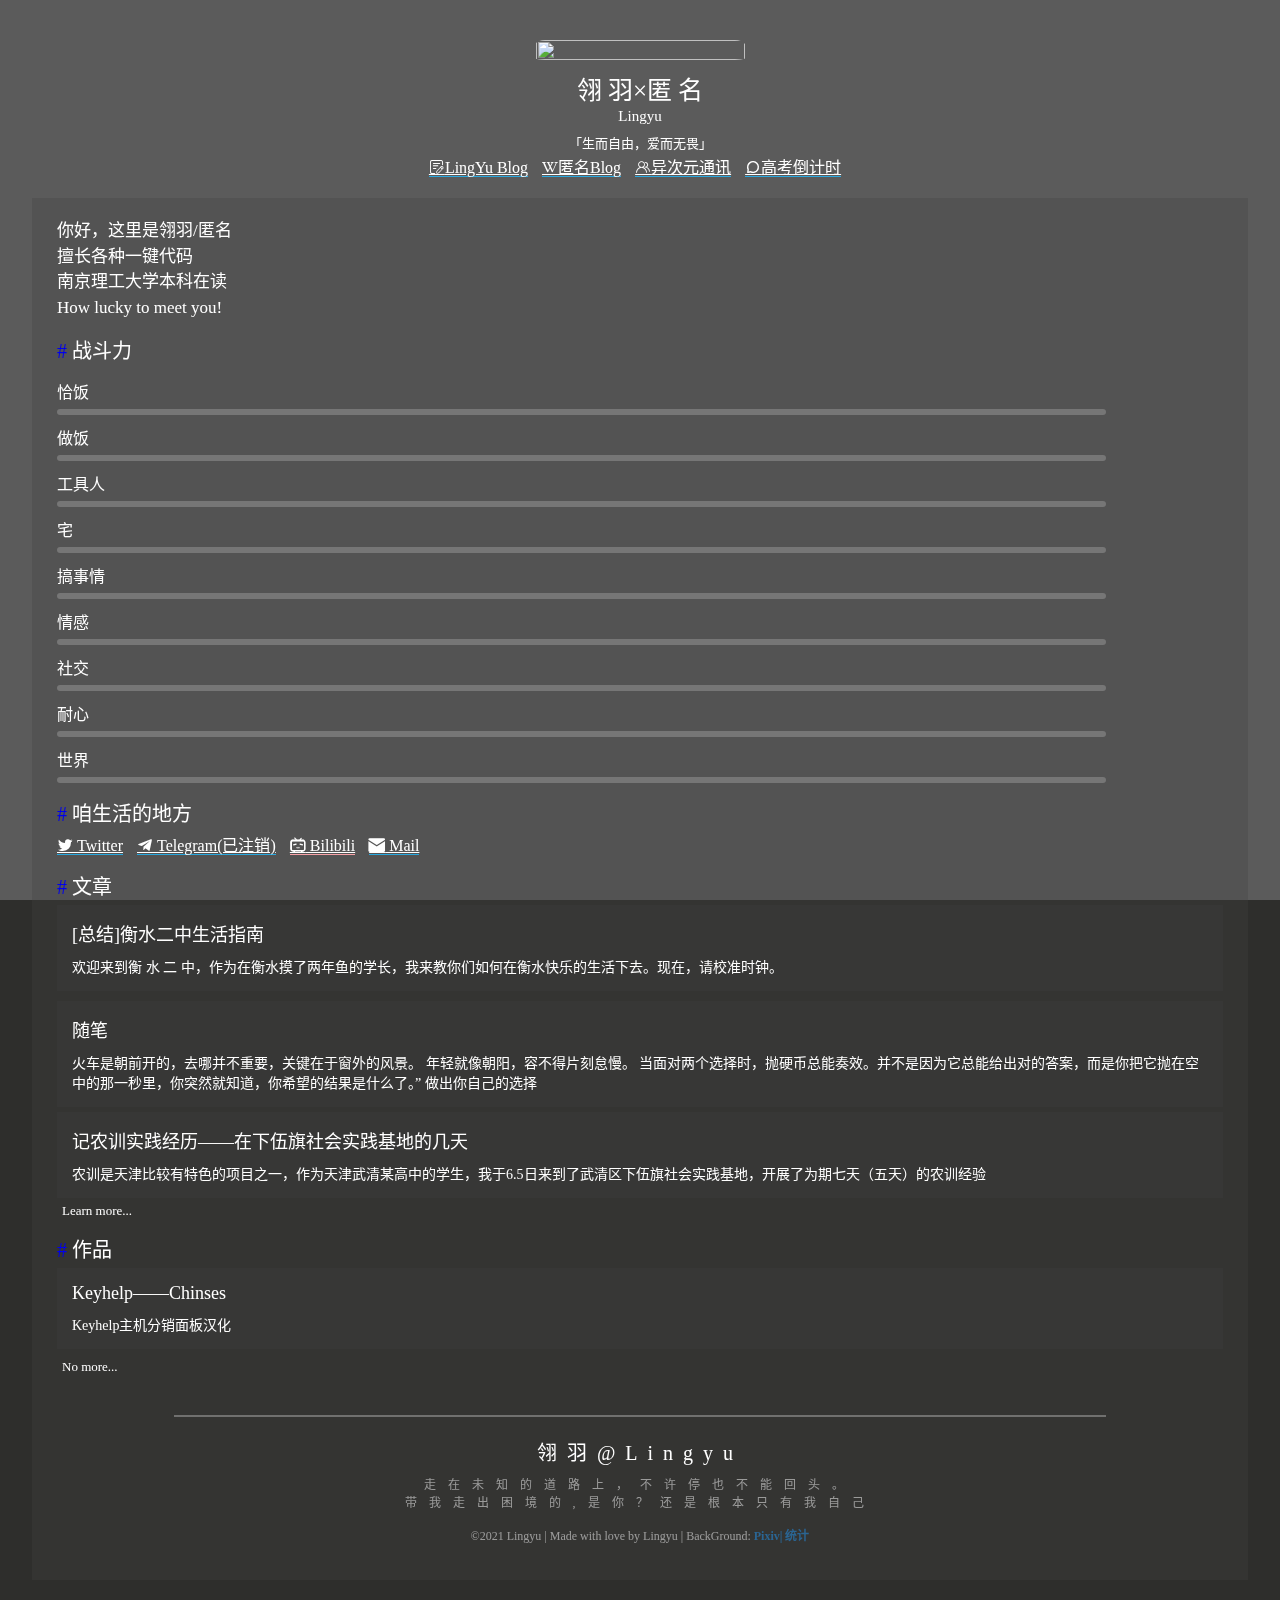
==== commit ab194402: "Update index.html" ====
--- a/index.html
+++ b/index.html
@@ -3,6 +3,7 @@
  * Made with love by AyagawaSeirin [https://owomoe.net/]
 -->
 <html lang="zh-CN">
+
 <head>
     <meta charset="utf-8">
     <title>翎羽 | Lingyu</title>
@@ -10,7 +11,7 @@
     <meta name="description" content="Lingyu的个人主页">
     <meta name="keywords" content="lingyu,miko.pw,翎羽,匿名,Lingyu">
     <meta content="text/html; charset=UTF-8; text/plain" http-equiv="Content-Type" />
-    
+
     <link rel="stylesheet" href="https://lib.baomitu.com/mdui/1.0.2/css/mdui.css">
     <link rel="stylesheet" href="assests/css/main.css">
     <link rel="stylesheet" href="assests/css/index.css">
@@ -18,232 +19,260 @@
     <link rel="stylesheet" href="assests/fonts/font_1625701_q2422cy34wn.css">
     <link rel="icon" href="https://r2.01r.cc/2023/01/05/357cb4086d08fc2931b7b6db8aa3589e.webp">
     <script>
-        console.log("\n %c Provided %c by Lingyu | napoi.cn ","color:#444;background:#eee;padding:5px 0;","color:#F8F8FF;background:#F4A7B9;padding:5px 0;");
-        console.log("\n %c Designed %c by AyagawaSeirin | owomoe.net ","color:#444;background:#eee;padding:5px 0;","color:#F8F8FF;background:#F4A7B9;padding:5px 0;");
-        console.log("\n %c 感谢AyagawaSeirin的模板支持 ","color:#444;background:#eee;padding:5px 0;","color:#F8F8FF;background:#F4A7B9;padding:5px 0;");
+        console.log("\n %c Provided %c by Lingyu | napoi.cn ", "color:#444;background:#eee;padding:5px 0;", "color:#F8F8FF;background:#F4A7B9;padding:5px 0;");
+        console.log("\n %c Designed %c by AyagawaSeirin | owomoe.net ", "color:#444;background:#eee;padding:5px 0;", "color:#F8F8FF;background:#F4A7B9;padding:5px 0;");
+        console.log("\n %c 感谢AyagawaSeirin的模板支持 ", "color:#444;background:#eee;padding:5px 0;", "color:#F8F8FF;background:#F4A7B9;padding:5px 0;");
     </script>
-<!--统计开始-->
-<script charset="UTF-8" id="LA_COLLECT" src="assests/tongji.js"></script>
-<script>LA.init({id: "JSmE4CoYj0zaWgyC",ck: "JSmE4CoYj0zaWgyC"})</script>
-<!--统计结束-->
+    <!--统计开始-->
+    <script charset="UTF-8" id="LA_COLLECT" src="assests/tongji.js"></script>
+    <script>LA.init({ id: "JSmE4CoYj0zaWgyC", ck: "JSmE4CoYj0zaWgyC" })</script>
+    <!--统计结束-->
 </head>
+
 <body class="mdui-theme-primary-pink mdui-theme-accent-pink">
-<div id="rin-bg"></div>
-<main id="rin-main">
-    <div class="mdui-row">
-        <div class="mdui-col-xs-12 mdui-col-md-2">
-            <div class="rin-left">
-                <div class="rin-logo">
-                    <img src="https://r2.01r.cc/2023/01/05/357cb4086d08fc2931b7b6db8aa3589e.webp">
+    <div id="rin-bg"></div>
+    <main id="rin-main">
+        <div class="mdui-row">
+            <div class="mdui-col-xs-12 mdui-col-md-2">
+                <div class="rin-left">
+                    <div class="rin-logo">
+                        <img src="https://r2.01r.cc/2023/01/05/357cb4086d08fc2931b7b6db8aa3589e.webp">
+                    </div>
+                    <div class="rin-left-title">翎&nbsp;羽×匿&nbsp;名</div>
+                    <div class="rin-left-title2">Lingyu</div>
+                    <div class="rin-left-slogan">「生而自由，爱而无畏」</div>
+
+                    <a class="mdui-btn mdui-btn-raised rin-btn rin-btn-blue rin-btn-left mdui-text-capitalize"
+                        href="https://www.napoi.cn?from=mikopw" target="_blank"><span
+                            class="iconfont iconBlog"></span>LingYu
+                        Blog</a>
+
+                    <a class="mdui-btn mdui-btn-raised rin-btn rin-btn-blue rin-btn-left mdui-text-capitalize"
+                        href="https://www.kewu.cc?from=mikopw" target="_blank"><span
+                            class="iconfont iconwiki"></span>匿名Blog</a>
+
+                    <!--
+
+              <a class="mdui-btn mdui-btn-raised rin-btn rin-btn-blue rin-btn-left mdui-text-capitalize"
+                        href="https://pan.napoi.cn?from=mikopw" target="_blank"><span
+                            class="iconfont iconrizhi"></span>网盘</a>
+    -->
+                    <a class="mdui-btn mdui-btn-raised rin-btn rin-btn-blue rin-btn-left mdui-text-capitalize"
+                        href="https://www.subrecovery.top?from=mikopw" target="_blank"><span
+                            class="iconfont iconfriend"></span>异次元通讯</a>
+
+                    <a class="mdui-btn mdui-btn-raised rin-btn rin-btn-blue rin-btn-left mdui-text-capitalize"
+                        href="https://miko.pw/gaokao" target="_blank"><span
+                            class="iconfont iconCommentenable"></span>高考倒计时</a>
+                    <!--
+
+                 <a class="mdui-btn mdui-btn-raised rin-btn rin-btn-blue rin-btn-left mdui-text-capitalize"
+                        href="https://miko.pw/litiaotiao/?from=homepage" target="_blank"><span
+                            class="iconfont iconabout"></span>李跳跳大小姐</a>
+                          -->
+                    <!--
+
+                <a class="mdui-btn mdui-btn-raised rin-btn rin-btn-blue rin-btn-left mdui-text-capitalize"
+                        href="https://r2.01r.cc/2023/01/05/0fa271543c222d8513745afad4718d6d.webp" target="_blank"><span
+                            class="iconfont iconabout"></span> Donate</a>  
+                         -->
                 </div>
-                <div class="rin-left-title">翎&nbsp;羽×匿&nbsp;名</div>
-                <div class="rin-left-title2">Lingyu</div>
-                <div class="rin-left-slogan">「生而自由，爱而无畏」</div>
-
-                <a class="mdui-btn mdui-btn-raised rin-btn rin-btn-blue rin-btn-left mdui-text-capitalize" href="https://www.napoi.cn/" target="_blank"><span class="iconfont iconBlog"></span>LingYu Blog</a>
-
-                <a class="mdui-btn mdui-btn-raised rin-btn rin-btn-blue rin-btn-left mdui-text-capitalize" href="https://www.kewu.cc/" target="_blank"><span class="iconfont iconwiki"></span>匿名Blog</a>
-
-                <a class="mdui-btn mdui-btn-raised rin-btn rin-btn-blue rin-btn-left mdui-text-capitalize" href="https://pan.napoi.cn" target="_blank"><span class="iconfont iconrizhi"></span>网盘</a>
-
-                <a class="mdui-btn mdui-btn-raised rin-btn rin-btn-blue rin-btn-left mdui-text-capitalize" href="https://subrecovery.top" target="_blank"><span class="iconfont iconfriend"></span>异次元通讯</a>
-
-                <a class="mdui-btn mdui-btn-raised rin-btn rin-btn-blue rin-btn-left mdui-text-capitalize" href="https://miko.pw/gaokao" target="_blank"><span class="iconfont iconCommentenable"></span>高考倒计时</a>
-                <a class="mdui-btn mdui-btn-raised rin-btn rin-btn-blue rin-btn-left mdui-text-capitalize" href="https://miko.pw/litiaotiao/?from=homepage" target="_blank"><span class="iconfont iconabout"></span>李跳跳大小姐</a>
-                <a class="mdui-btn mdui-btn-raised rin-btn rin-btn-blue rin-btn-left mdui-text-capitalize" href="https://r2.01r.cc/2023/01/05/0fa271543c222d8513745afad4718d6d.webp" target="_blank"><span class="iconfont iconabout"></span> Donate</a>
             </div>
-        </div>
-        <div class="mdui-col-xs-12 mdui-col-md-10">
-            <div class="mdui-card rin-card">
-<!--                <div class="rin-card-title">关于我</div>-->
-                <div class="rin-card-part" id="introduce" style="margin-top: 0;">
-                    <div class="rin-card-content mdui-typo">你好，这里是翎羽/匿名<br>
-                        属于什么都不会的那种非酋，擅长各种一键代码<br>
-                        南京理工大学本科在读<br>
-                         以下域名目前均为本人公开持有：<br>
-                         napoi.cn|kewu.cc|miko.pw|njust.wiki  <br>
-                         
-                        How lucky to meet you!<br>
-                    </div>
-                </div>
-                <!--        <div class="rin-tr"></div>-->
-                <div class="rin-card-part" id="fighting">
-                    <div class="rin-card-title2 mdui-typo"><a href="#fighting">#</a> 战斗力</div>
-                    <div class="mdui-container">
-                        <div class="mdui-row">
-                            <div class="mdui-col-xs-12 mdui-col-sm-6 mdui-col-md-4"
-                                 mdui-tooltip="{content: '还是很能吃的，破产警告'}">
-
-                                <div class="rin-progress-title">
-                                    恰饭
-                                </div>
-
-                                <div class="mdui-progress">
-                                    <div class="mdui-progress-determinate" style="width: 75%;"></div>
-                                </div>
-
-                            </div>
-
-                            <div class="mdui-col-xs-12 mdui-col-sm-6 mdui-col-md-4"
-                                 mdui-tooltip="{content: '虽然经常做出一些食材他妈都不认识的东西，但是我会努力的'}">
-                                <div class="rin-progress-title">
-                                    做饭
-                                </div>
-                                <div class="mdui-progress">
-                                    <div class="mdui-progress-determinate" style="width: 30%;"></div>
-                                </div>
-                            </div>
-
-                            <div class="mdui-col-xs-12 mdui-col-sm-6 mdui-col-md-4"
-                                 mdui-tooltip="{content: '工具人属性，擅长折腾打印机、多媒体、手机、电脑，不断学习中'}">
-                                <div class="rin-progress-title">
-                                    工具人
-                                </div>
-                                <div class="mdui-progress">
-                                    <div class="mdui-progress-determinate" style="width: 60%;"></div>
-                                </div>
-                            </div>
-
-                        </div>
-
-                        <div class="mdui-row">
-                            <div class="mdui-col-xs-12 mdui-col-sm-6 mdui-col-md-4" mdui-tooltip="{content: '伪宅，二刺螈，梦想是去CJ、CP、CM.'}">
-                                <div class="rin-progress-title">
-                                    宅
-                                </div>
-                                <div class="mdui-progress">
-                                    <div class="mdui-progress-determinate" style="width: 50%;"></div>
-                                </div>
-                            </div>
-
-                            <div class="mdui-col-xs-12 mdui-col-sm-6 mdui-col-md-4"
-                                 mdui-tooltip="{content: '搞个大新闻，组织能力蛮差的'}">
-                                <div class="rin-progress-title">
-                                    搞事情
-                                </div>
-                                <div class="mdui-progress">
-                                    <div class="mdui-progress-determinate" style="width: 12%;"></div>
-                                </div>
-                            </div>
-
-                            <div class="mdui-col-xs-12 mdui-col-sm-6 mdui-col-md-4"
-                                 mdui-tooltip="{content: '情感带师，见证了无数对情侣的分分合合。你好，陌生人。'}">
-                                <div class="rin-progress-title">
-                                    情感
-                                </div>
-                                <div class="mdui-progress">
-                                    <div class="mdui-progress-determinate" style="width: 25%;"></div>
-                                </div>
-                            </div>
-
-                        </div>
-
-                        <div class="mdui-row">
-                            <div class="mdui-col-xs-12 mdui-col-sm-6 mdui-col-md-4"
-                                 mdui-tooltip="{content: '社交能力<del>(间歇性社恐，漫展拍照都得想好久</del>'}">
-                                <div class="rin-progress-title">
-                                    社交
-                                </div>
-                                <div class="mdui-progress">
-                                    <div class="mdui-progress-determinate" style="width: 20%;"></div>
-                                </div>
-                            </div>
-
-                            <div class="mdui-col-xs-12 mdui-col-sm-6 mdui-col-md-4"
-                                 mdui-tooltip="{content: '做事情的耐心程度'}">
-                                <div class="rin-progress-title">
-                                    耐心
-                                </div>
-                                <div class="mdui-progress">
-                                    <div class="mdui-progress-determinate" style="width: 70%;"></div>
-                                </div>
-                            </div>
-
-                            <div class="mdui-col-xs-12 mdui-col-sm-6 mdui-col-md-4"
-                                 mdui-tooltip="{content: '对这个世界热爱的程度|都是时辰的错'}">
-                                <div class="rin-progress-title">
-                                    世界
-                                </div>
-                                <div class="mdui-progress">
-                                    <div class="mdui-progress-determinate" style="width: 60%;"></div>
-                                </div>
-                            </div>
-
-
-                        </div>
-
-
-                    </div>
-                </div>
-                <div class="rin-card-part" id="contact">
-                    <div class="rin-card-title2 mdui-typo"><a href="#contact">#</a> 咱生活的地方</div>
-
-                    <a class="mdui-btn mdui-btn-raised rin-btn rin-btn-blue mdui-text-capitalize"
-                       href="https://twitter.com" target="_blank"><span
-                            class="iconfont icontwitter-fill"></span> Twitter</a>
-
-                    <a class="mdui-btn mdui-btn-raised rin-btn rin-btn-blue mdui-text-capitalize"
-                       href="https://t.me/" target="_blank"><span class="iconfont icontelegram"></span> Telegram(已注销)</a>
-<!--
+            <div class="mdui-col-xs-12 mdui-col-md-10">
+                <div class="mdui-card rin-card">
+                    <!--                <div class="rin-card-title">关于我</div>-->
+                    <div class="rin-card-part" id="introduce" style="margin-top: 0;">
+                        <div class="rin-card-content mdui-typo">你好，这里是翎羽/匿名<br>
+                            擅长各种一键代码<br>
+                            南京理工大学本科在读<br>
+
+                            How lucky to meet you!<br>
+                        </div>
+                    </div>
+                    <!--        <div class="rin-tr"></div>-->
+                    <div class="rin-card-part" id="fighting">
+                        <div class="rin-card-title2 mdui-typo"><a href="#fighting">#</a> 战斗力</div>
+                        <div class="mdui-container">
+                            <div class="mdui-row">
+                                <div class="mdui-col-xs-12 mdui-col-sm-6 mdui-col-md-4"
+                                    mdui-tooltip="{content: '还是很能吃的，破产警告'}">
+
+                                    <div class="rin-progress-title">
+                                        恰饭
+                                    </div>
+
+                                    <div class="mdui-progress">
+                                        <div class="mdui-progress-determinate" style="width: 75%;"></div>
+                                    </div>
+
+                                </div>
+
+                                <div class="mdui-col-xs-12 mdui-col-sm-6 mdui-col-md-4"
+                                    mdui-tooltip="{content: '虽然经常做出一些食材他妈都不认识的东西，但是我会努力的'}">
+                                    <div class="rin-progress-title">
+                                        做饭
+                                    </div>
+                                    <div class="mdui-progress">
+                                        <div class="mdui-progress-determinate" style="width: 30%;"></div>
+                                    </div>
+                                </div>
+
+                                <div class="mdui-col-xs-12 mdui-col-sm-6 mdui-col-md-4"
+                                    mdui-tooltip="{content: '工具人属性，擅长折腾打印机、多媒体、手机、电脑，不断学习中'}">
+                                    <div class="rin-progress-title">
+                                        工具人
+                                    </div>
+                                    <div class="mdui-progress">
+                                        <div class="mdui-progress-determinate" style="width: 60%;"></div>
+                                    </div>
+                                </div>
+
+                            </div>
+
+                            <div class="mdui-row">
+                                <div class="mdui-col-xs-12 mdui-col-sm-6 mdui-col-md-4"
+                                    mdui-tooltip="{content: '伪宅，二刺螈，梦想是去CJ、CP、CM.'}">
+                                    <div class="rin-progress-title">
+                                        宅
+                                    </div>
+                                    <div class="mdui-progress">
+                                        <div class="mdui-progress-determinate" style="width: 50%;"></div>
+                                    </div>
+                                </div>
+
+                                <div class="mdui-col-xs-12 mdui-col-sm-6 mdui-col-md-4"
+                                    mdui-tooltip="{content: '搞个大新闻，组织能力蛮差的'}">
+                                    <div class="rin-progress-title">
+                                        搞事情
+                                    </div>
+                                    <div class="mdui-progress">
+                                        <div class="mdui-progress-determinate" style="width: 12%;"></div>
+                                    </div>
+                                </div>
+
+                                <div class="mdui-col-xs-12 mdui-col-sm-6 mdui-col-md-4"
+                                    mdui-tooltip="{content: '情感带师，见证了无数对情侣的分分合合。你好，陌生人。'}">
+                                    <div class="rin-progress-title">
+                                        情感
+                                    </div>
+                                    <div class="mdui-progress">
+                                        <div class="mdui-progress-determinate" style="width: 25%;"></div>
+                                    </div>
+                                </div>
+
+                            </div>
+
+                            <div class="mdui-row">
+                                <div class="mdui-col-xs-12 mdui-col-sm-6 mdui-col-md-4"
+                                    mdui-tooltip="{content: '社交能力<del>(间歇性社恐，漫展拍照都得想好久</del>'}">
+                                    <div class="rin-progress-title">
+                                        社交
+                                    </div>
+                                    <div class="mdui-progress">
+                                        <div class="mdui-progress-determinate" style="width: 20%;"></div>
+                                    </div>
+                                </div>
+
+                                <div class="mdui-col-xs-12 mdui-col-sm-6 mdui-col-md-4"
+                                    mdui-tooltip="{content: '做事情的耐心程度'}">
+                                    <div class="rin-progress-title">
+                                        耐心
+                                    </div>
+                                    <div class="mdui-progress">
+                                        <div class="mdui-progress-determinate" style="width: 70%;"></div>
+                                    </div>
+                                </div>
+
+                                <div class="mdui-col-xs-12 mdui-col-sm-6 mdui-col-md-4"
+                                    mdui-tooltip="{content: '对这个世界热爱的程度|都是时辰的错'}">
+                                    <div class="rin-progress-title">
+                                        世界
+                                    </div>
+                                    <div class="mdui-progress">
+                                        <div class="mdui-progress-determinate" style="width: 60%;"></div>
+                                    </div>
+                                </div>
+
+
+                            </div>
+
+
+                        </div>
+                    </div>
+                    <div class="rin-card-part" id="contact">
+                        <div class="rin-card-title2 mdui-typo"><a href="#contact">#</a> 咱生活的地方</div>
+
+                        <a class="mdui-btn mdui-btn-raised rin-btn rin-btn-blue mdui-text-capitalize"
+                            href="https://twitter.com" target="_blank"><span class="iconfont icontwitter-fill"></span>
+                            Twitter</a>
+
+                        <a class="mdui-btn mdui-btn-raised rin-btn rin-btn-blue mdui-text-capitalize"
+                            href="https://t.me/" target="_blank"><span class="iconfont icontelegram"></span>
+                            Telegram(已注销)</a>
+                        <!--
                     <a class="mdui-btn mdui-btn-raised rin-btn rin-btn-black mdui-text-capitalize" href="https://github.com/AyagawaSeirin" target="_blank"><span class="iconfont icongithub"></span> Github</a>
 
                     <a class="mdui-btn mdui-btn-raised rin-btn rin-btn-pink" href="http://suki.house/"
                        target="_blank" style="text-transform: none!important;"><span
                             class="iconfont iconcoffe"></span> sukiHouse</a>
 -->
-                    <a class="mdui-btn mdui-btn-raised rin-btn rin-btn-pink mdui-text-capitalize" href="https://space.bilibili.com/25399303" target="_blank"><span class="iconfont iconbilibili"></span> Bilibili</a>
-
-                    <a class="mdui-btn mdui-btn-raised rin-btn rin-btn-blue mdui-text-capitalize"
-                       href="mailto:misakablog@gmail.com" target="_blank"><span
-                            class="iconfont iconmail_fill"></span> Mail</a>
-
-                </div>
-
-                <div class="rin-card-part" id="article">
-                    <div class="rin-card-title2 mdui-typo"><a href="#article">#</a> 文章</div>
-
-                    <a target="_blank" href="https://www.napoi.cn/2021/1056.html">
-                    <div class="mdui-card rin-card rin-card-article" style="margin-bottom: 10px;">
-                        <div class="rin-article-title">[总结]衡水二中生活指南</div>
-                        <div class="rin-article-content">欢迎来到衡&nbsp;水&nbsp;二&nbsp;中，作为在衡水摸了两年鱼的学长，我来教你们如何在衡水快乐的生活下去。现在，请校准时钟。</div>
-                    </div>
-                    </a>
-                    
-                    <a target="_blank" href="https://www.napoi.cn/2021/471.html">
-                        <div class="mdui-card rin-card rin-card-article" style="margin-bottom: 5px;">
-                            <div class="rin-article-title">随笔</div>
-                            <div class="rin-article-content">火车是朝前开的，去哪并不重要，关键在于窗外的风景。
-
-                                年轻就像朝阳，容不得片刻怠慢。
-                                
-                                当面对两个选择时，抛硬币总能奏效。并不是因为它总能给出对的答案，而是你把它抛在空中的那一秒里，你突然就知道，你希望的结果是什么了。”
-                                
-                                做出你自己的选择</div>
-                        </div>
-                    </a>
-                    <a target="_blank" href="https://www.kewu.cc/2021/186.html/">
-                        <div class="mdui-card rin-card rin-card-article" style="margin-bottom: 5px;">
-                            <div class="rin-article-title">记农训实践经历——在下伍旗社会实践基地的几天</div>
-                            <div class="rin-article-content">农训是天津比较有特色的项目之一，作为天津武清某高中的学生，我于6.5日来到了武清区下伍旗社会实践基地，开展了为期七天（五天）的农训经验</div>
-                        </div>
-                    </a>
-                    <a class="rin-article-more" target="_blank" href="https://kewu.cc/">
-                        Learn more...
-                    </a>
-
-                </div>
-
-
-                <div class="rin-card-part" id="works">
-                    <div class="rin-card-title2 mdui-typo"><a href="#works">#</a> 作品</div>
-
-                    <a target="_blank" href="https://keyhelp.de">
-                        <div class="mdui-card rin-card rin-card-article" style="margin-bottom: 10px;">
-                            <div class="rin-article-title">Keyhelp——Chinses</div>
-                            <div class="rin-article-content">Keyhelp主机分销面板汉化</div>
-                        </div>
-                    </a>
-                  <!--
+                        <a class="mdui-btn mdui-btn-raised rin-btn rin-btn-pink mdui-text-capitalize"
+                            href="https://space.bilibili.com/25399303" target="_blank"><span
+                                class="iconfont iconbilibili"></span> Bilibili</a>
+
+                        <a class="mdui-btn mdui-btn-raised rin-btn rin-btn-blue mdui-text-capitalize"
+                            href="mailto:misakablog@gmail.com" target="_blank"><span
+                                class="iconfont iconmail_fill"></span> Mail</a>
+
+                    </div>
+
+                    <div class="rin-card-part" id="article">
+                        <div class="rin-card-title2 mdui-typo"><a href="#article">#</a> 文章</div>
+
+                        <a target="_blank" href="https://www.napoi.cn/2021/1056.html">
+                            <div class="mdui-card rin-card rin-card-article" style="margin-bottom: 10px;">
+                                <div class="rin-article-title">[总结]衡水二中生活指南</div>
+                                <div class="rin-article-content">
+                                    欢迎来到衡&nbsp;水&nbsp;二&nbsp;中，作为在衡水摸了两年鱼的学长，我来教你们如何在衡水快乐的生活下去。现在，请校准时钟。</div>
+                            </div>
+                        </a>
+
+                        <a target="_blank" href="https://www.napoi.cn/2021/471.html">
+                            <div class="mdui-card rin-card rin-card-article" style="margin-bottom: 5px;">
+                                <div class="rin-article-title">随笔</div>
+                                <div class="rin-article-content">火车是朝前开的，去哪并不重要，关键在于窗外的风景。
+
+                                    年轻就像朝阳，容不得片刻怠慢。
+
+                                    当面对两个选择时，抛硬币总能奏效。并不是因为它总能给出对的答案，而是你把它抛在空中的那一秒里，你突然就知道，你希望的结果是什么了。”
+
+                                    做出你自己的选择</div>
+                            </div>
+                        </a>
+                        <a target="_blank" href="https://www.kewu.cc/2021/186.html/">
+                            <div class="mdui-card rin-card rin-card-article" style="margin-bottom: 5px;">
+                                <div class="rin-article-title">记农训实践经历——在下伍旗社会实践基地的几天</div>
+                                <div class="rin-article-content">
+                                    农训是天津比较有特色的项目之一，作为天津武清某高中的学生，我于6.5日来到了武清区下伍旗社会实践基地，开展了为期七天（五天）的农训经验</div>
+                            </div>
+                        </a>
+                        <a class="rin-article-more" target="_blank" href="https://kewu.cc/">
+                            Learn more...
+                        </a>
+
+                    </div>
+
+
+                    <div class="rin-card-part" id="works">
+                        <div class="rin-card-title2 mdui-typo"><a href="#works">#</a> 作品</div>
+
+                        <a target="_blank" href="https://keyhelp.de">
+                            <div class="mdui-card rin-card rin-card-article" style="margin-bottom: 10px;">
+                                <div class="rin-article-title">Keyhelp——Chinses</div>
+                                <div class="rin-article-content">Keyhelp主机分销面板汉化</div>
+                            </div>
+                        </a>
+                        <!--
 
                   <a target="_blank" href="https://github.com/AyagawaSeirin/BilibiliFollowPage">
                         <div class="mdui-card rin-card rin-card-article" style="margin-bottom: 5px;">
@@ -256,32 +285,33 @@
                             <div class="rin-article-title">ThreebodySpace</div>
                             <div class="rin-article-content">三体宇宙网站(threebody.space)</div>
                         </div>
-                    </a> --> 
-                    <a class="rin-article-more" target="_blank" href="">
-                        No more...
-                    </a>
-
-                </div>
-
-
-                <div class="rin-tr"></div>
-
-                <div class="rin-card-part" id="last">
-                    <div class="rin-card-title2">翎羽@Lingyu</div>
-                    <div class="rin-card-content">走在未知的道路上，不许停也不能回头。<br>带我走出困境的,是你？还是根本只有我自己</div>
-                </div>
-
-                <div class="rin-card-part" id="footer">
-                    <div class="rin-card-content">©2021 Lingyu | Made with love by Lingyu | BackGround: <a
-                            href="https://www.pixiv.net/artworks/66987311" id="bg-link" target="_blank">Pixiv|</a> 
-                        <a target="_blank" title="网站统计" href="https://v6.51.la/land/JSmE4CoYj0zaWgyC">统计</a>
-                    </div>
-                   
+                    </a> -->
+                        <a class="rin-article-more" target="_blank" href="">
+                            No more...
+                        </a>
+
+                    </div>
+
+
+                    <div class="rin-tr"></div>
+
+                    <div class="rin-card-part" id="last">
+                        <div class="rin-card-title2">翎羽@Lingyu</div>
+                        <div class="rin-card-content">走在未知的道路上，不许停也不能回头。<br>带我走出困境的,是你？还是根本只有我自己</div>
+                    </div>
+
+                    <div class="rin-card-part" id="footer">
+                        <div class="rin-card-content">©2021 Lingyu | Made with love by Lingyu | BackGround: <a
+                                href="https://www.pixiv.net/artworks/66987311" id="bg-link" target="_blank">Pixiv|</a>
+                            <a target="_blank" title="网站统计" href="https://v6.51.la/land/JSmE4CoYj0zaWgyC">统计</a>
+                        </div>
+
+                    </div>
                 </div>
             </div>
         </div>
-    </div>
-</main>
-<script type='text/css' src="https://cdn.bootcdn.net/ajax/libs/mdui/0.4.3/css/mdui.min.css"></script>  
+    </main>
+    <script type='text/css' src="https://cdn.bootcdn.net/ajax/libs/mdui/0.4.3/css/mdui.min.css"></script>
 </body>
-</html>
+
+</html>